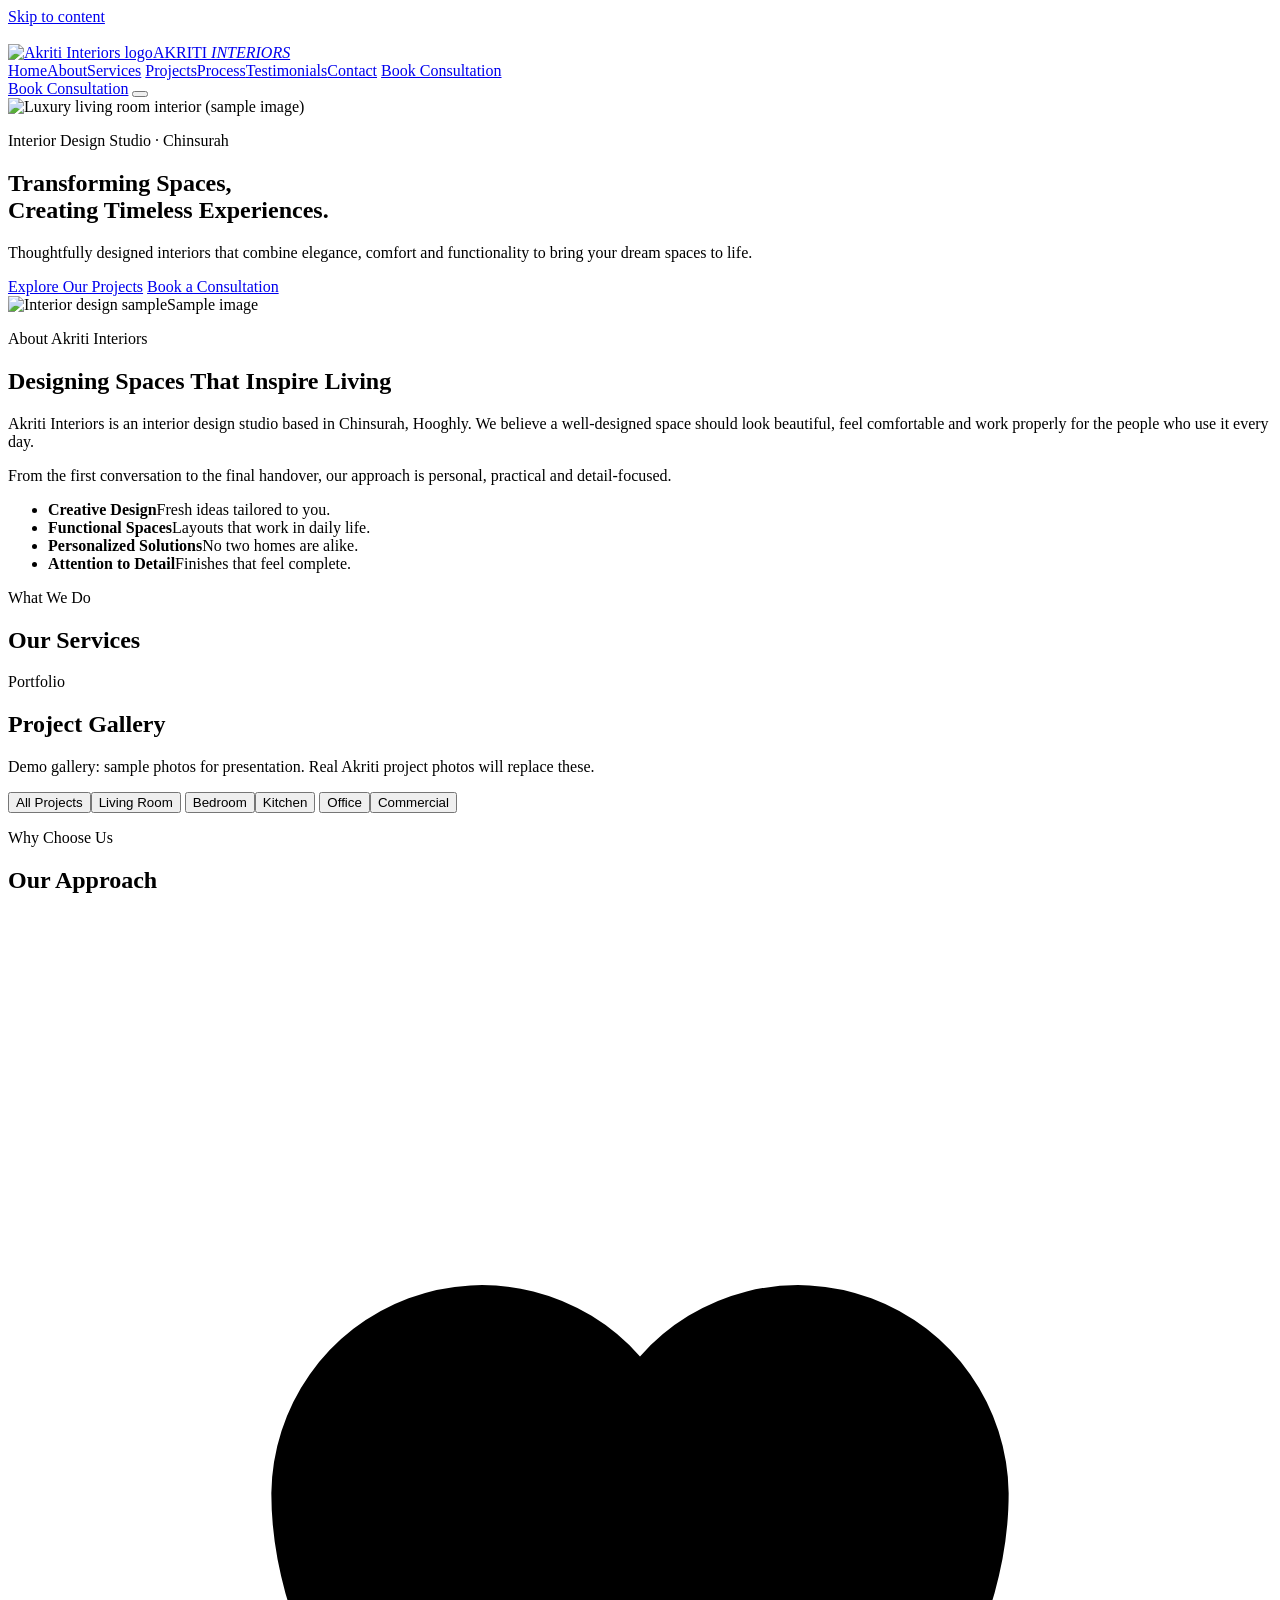
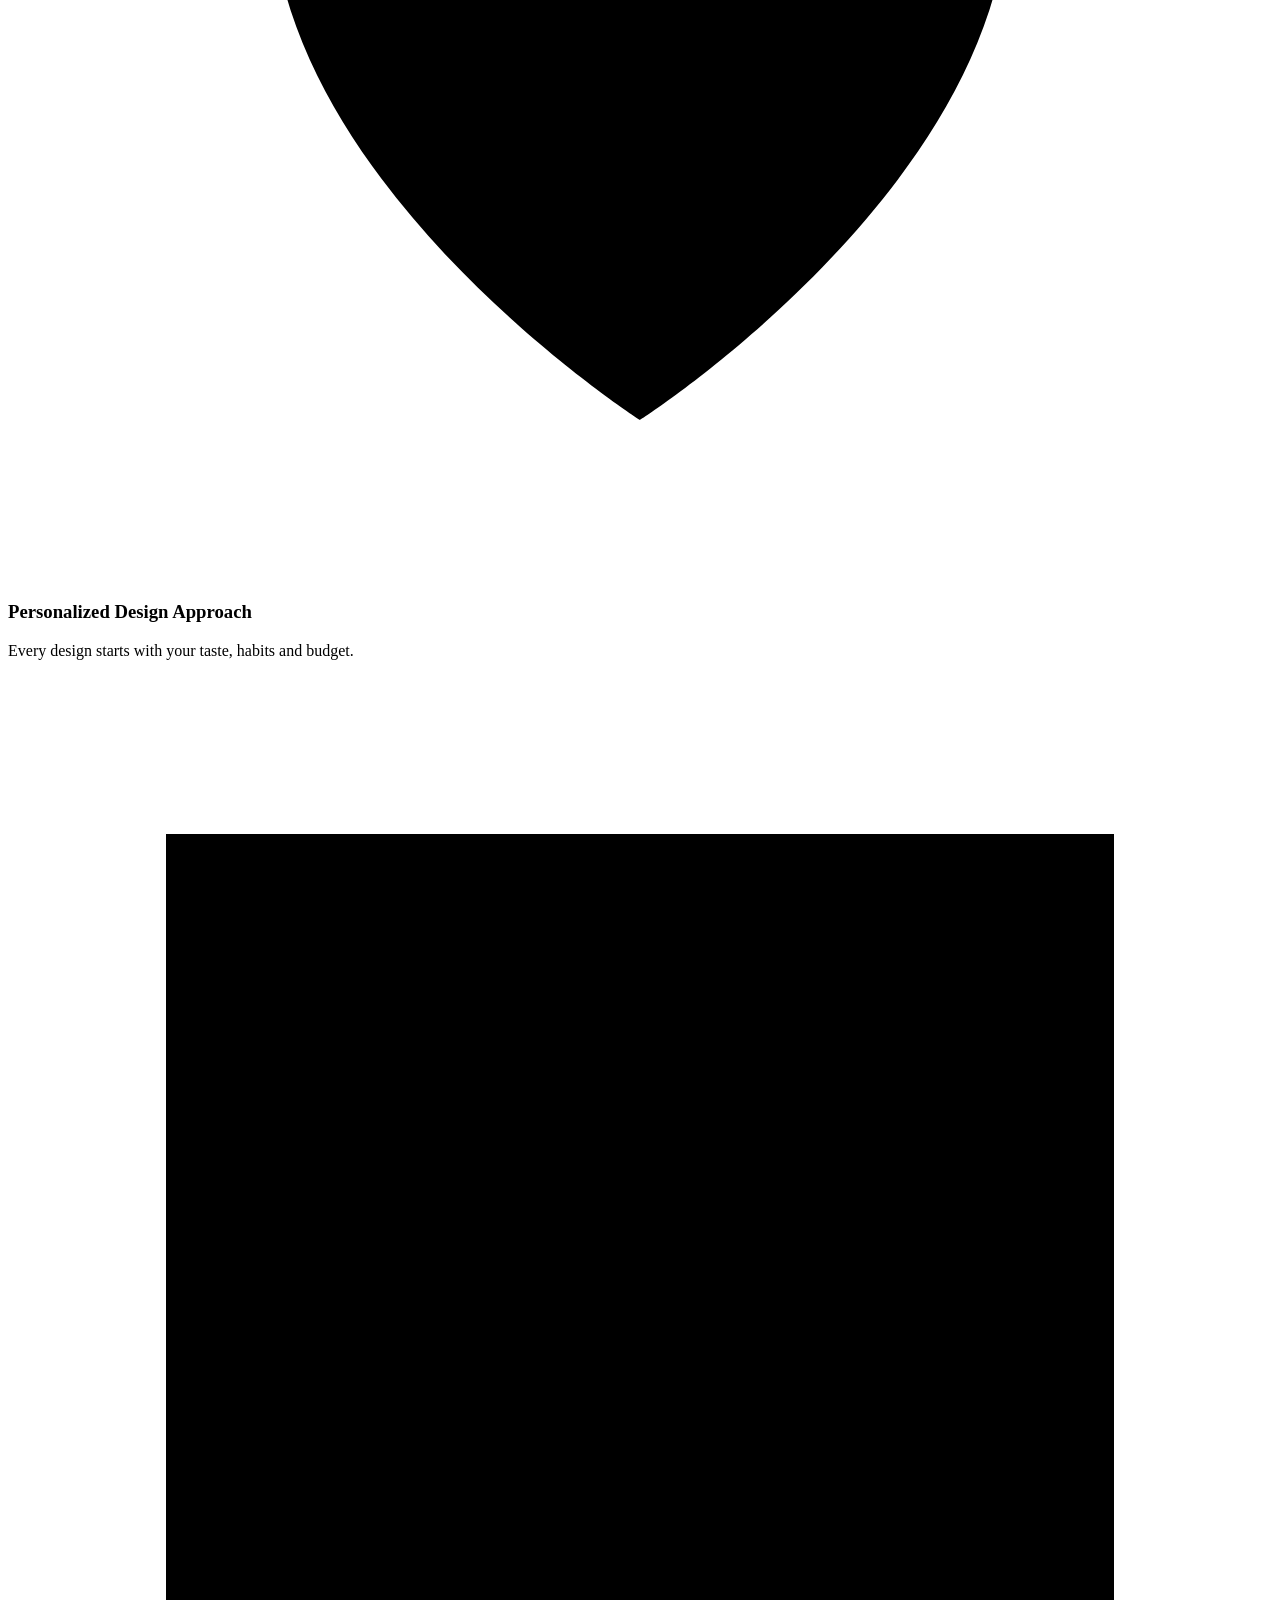
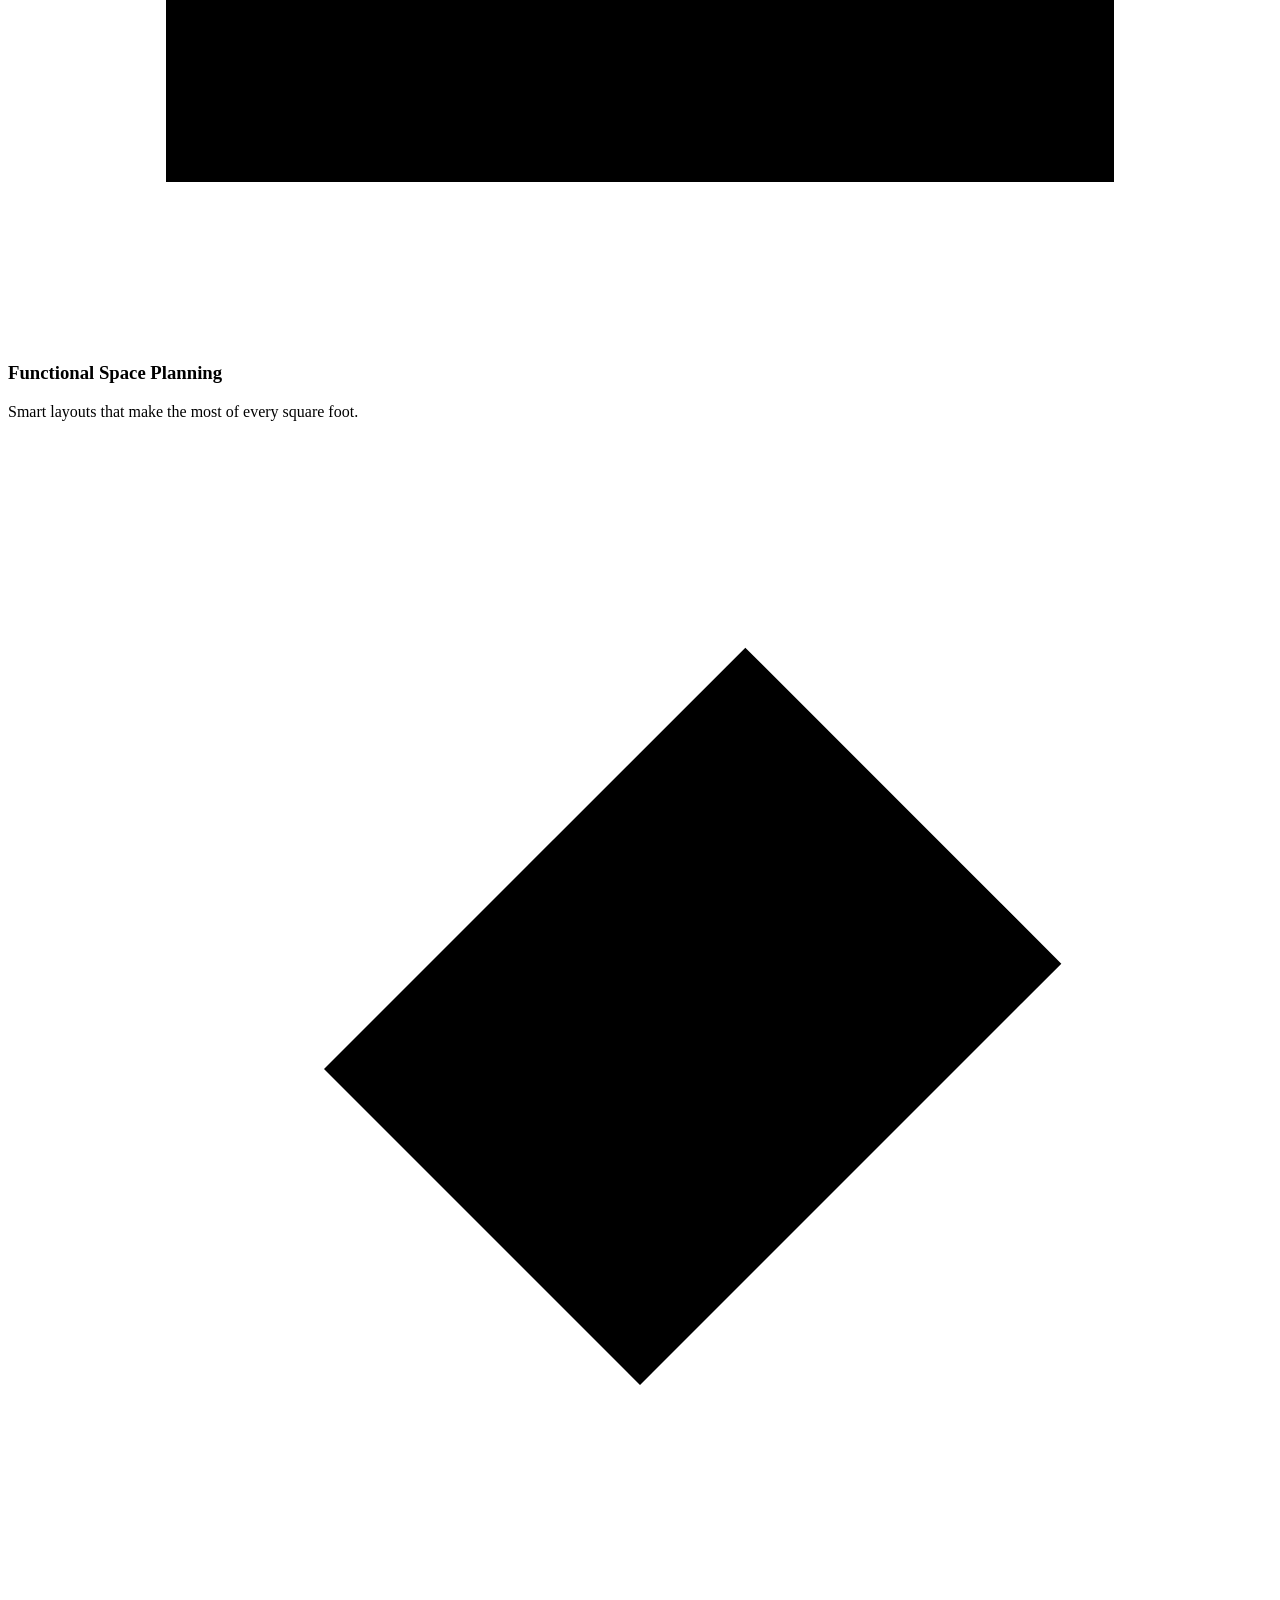
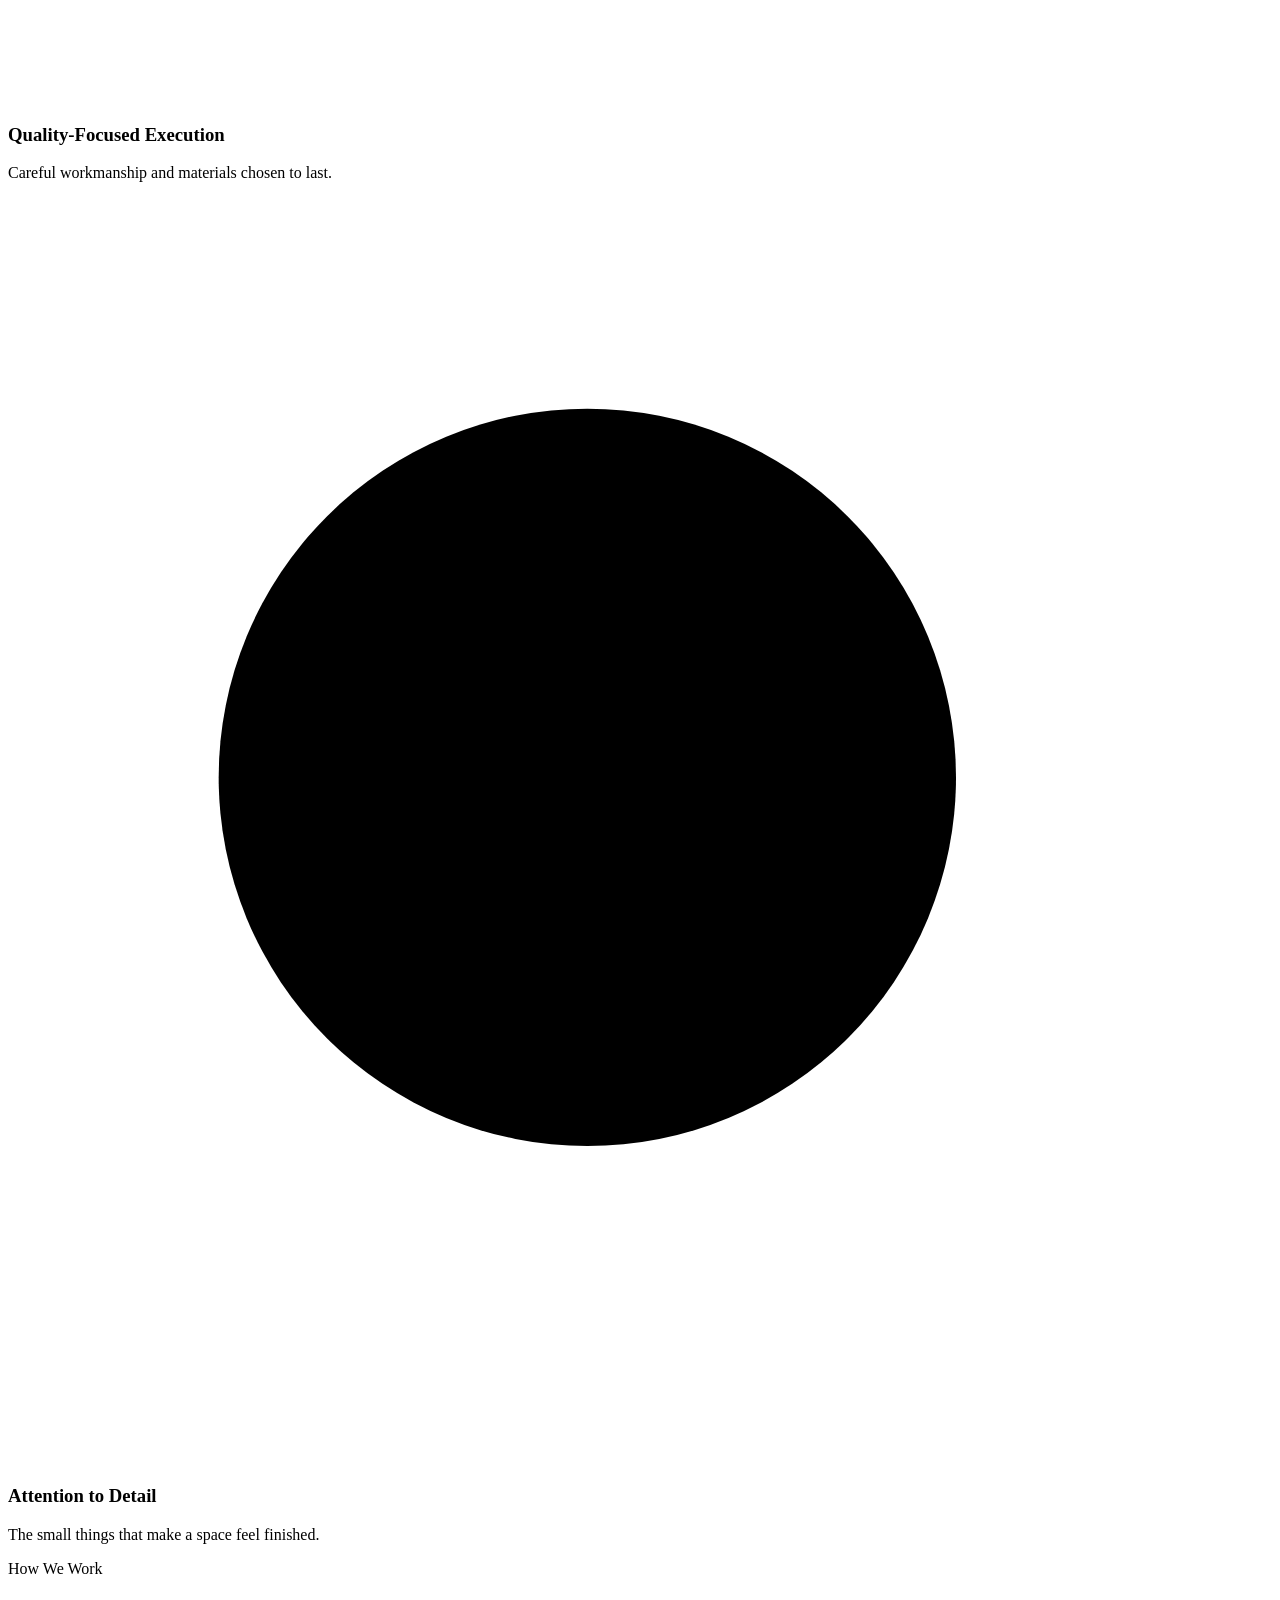
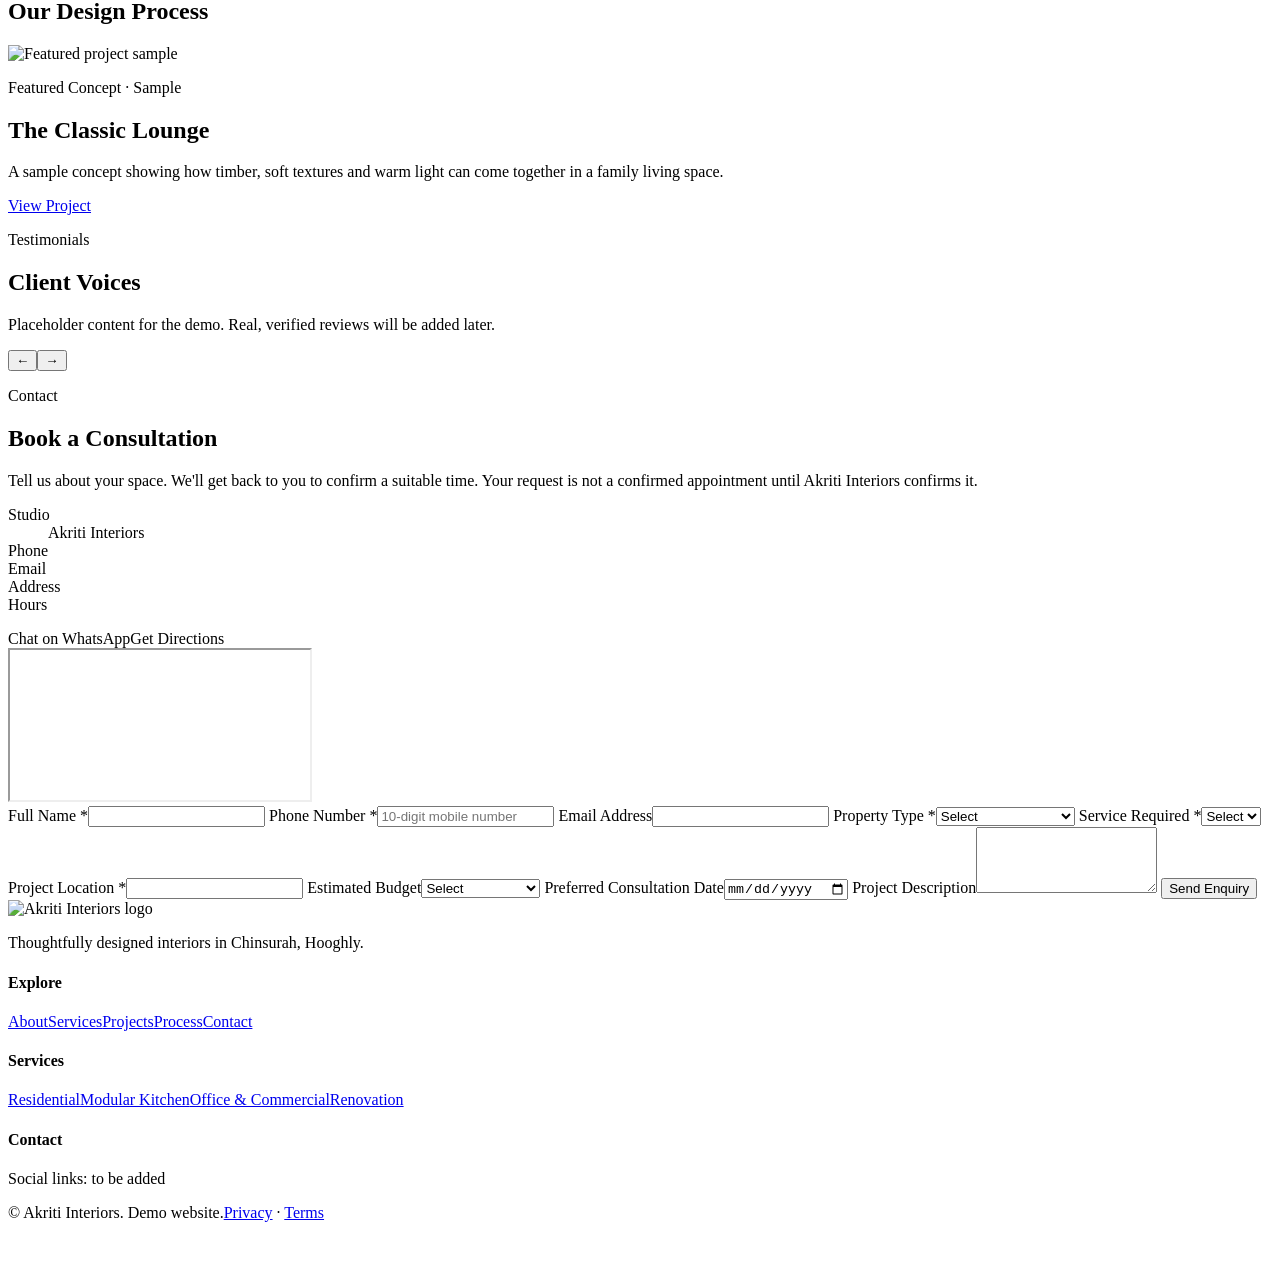
==== index.html @ 38561b24 "Add files via upload" ====
<!doctype html>
<html lang="en">
<head>
<meta charset="utf-8">
<meta name="viewport" content="width=device-width, initial-scale=1">
<title>Akriti Interiors | Interior Designer in Chinsurah, Hooghly</title>
<meta name="description" content="Akriti Interiors is an interior design studio in Chinsurah, Hooghly. Residential, modular kitchen, office and renovation interiors. Book a consultation.">
<meta name="keywords" content="Interior Designer in Chinsurah, Interior Design Company in Chinsurah, Home Interior Designer in Hooghly, Modular Kitchen Designer in Chinsurah, Home Renovation Services">
<link rel="canonical" href="https://akriti-interiors.vercel.app/">
<meta property="og:type" content="website">
<meta property="og:title" content="Akriti Interiors | Interior Design Studio, Chinsurah">
<meta property="og:description" content="Thoughtfully designed interiors that combine elegance, comfort and functionality.">
<meta property="og:image" content="https://akriti-interiors.vercel.app/assets/logo.png">
<meta property="og:url" content="https://akriti-interiors.vercel.app/">
<meta name="theme-color" content="#101010">
<link rel="icon" href="assets/logo.png">
<link rel="preconnect" href="https://fonts.googleapis.com">
<link rel="preconnect" href="https://fonts.gstatic.com" crossorigin>
<link href="https://fonts.googleapis.com/css2?family=Cormorant+Garamond:wght@400;500;600&family=Inter:wght@300;400;500;600&display=swap" rel="stylesheet">
<link rel="stylesheet" href="css/styles.css">
<script type="application/ld+json">
{
  "@context": "https://schema.org",
  "@type": "HomeAndConstructionBusiness",
  "name": "Akriti Interiors",
  "description": "Interior design studio in Chinsurah, Hooghly.",
  "telephone": "+919874438805",
  "email": "akritiinteriors2012@gmail.com",
  "image": "https://akriti-interiors.vercel.app/assets/logo.png",
  "address": {
    "@type": "PostalAddress",
    "streetAddress": "Adarsha Pally, Dharampur",
    "addressLocality": "Chinsurah",
    "addressRegion": "West Bengal",
    "postalCode": "712101",
    "addressCountry": "IN"
  }
}
</script>
</head>
<body>
<a class="skip" href="#main">Skip to content</a>
<div id="loader" aria-hidden="true"><img src="assets/logo.png" alt=""></div>

<header id="nav" class="nav">
  <div class="wrap nav-in">
    <a href="#home" class="brand" aria-label="Akriti Interiors home"><img src="assets/logo.png" alt="Akriti Interiors logo" width="48" height="48"><span>AKRITI <em>INTERIORS</em></span></a>
    <nav id="menu" class="menu" aria-label="Main">
      <a href="#home">Home</a><a href="#about">About</a><a href="#services">Services</a>
      <a href="#projects">Projects</a><a href="#process">Process</a><a href="#testimonials">Testimonials</a><a href="#contact">Contact</a>
      <a href="#contact" class="btn btn-gold menu-cta">Book Consultation</a>
    </nav>
    <a href="#contact" class="btn btn-gold nav-cta">Book Consultation</a>
    <button id="burger" class="burger" aria-label="Open menu" aria-expanded="false" aria-controls="menu"><span></span><span></span></button>
  </div>
</header>

<main id="main">
<section id="home" class="hero">
  <img class="hero-img" data-ph="hero" alt="Luxury living room interior (sample image)" fetchpriority="high">
  <div class="hero-shade"></div>
  <div class="wrap hero-in">
    <p class="eyebrow reveal">Interior Design Studio · Chinsurah</p>
    <h1 class="reveal">Transforming Spaces,<br>Creating Timeless Experiences.</h1>
    <p class="lead reveal">Thoughtfully designed interiors that combine elegance, comfort and functionality to bring your dream spaces to life.</p>
    <div class="cta-row reveal">
      <a href="#projects" class="btn btn-gold">Explore Our Projects</a>
      <a href="#contact" class="btn btn-line">Book a Consultation</a>
    </div>
  </div>
  <a href="#about" class="scroll-hint" aria-label="Scroll down"><span></span></a>
</section>

<section id="about" class="section ivory">
  <div class="wrap split">
    <div class="about-img reveal"><img data-ph="about" loading="lazy" alt="Interior design sample"><span class="tag">Sample image</span></div>
    <div class="reveal">
      <p class="eyebrow dark">About Akriti Interiors</p>
      <h2>Designing Spaces That Inspire Living</h2>
      <p>Akriti Interiors is an interior design studio based in Chinsurah, Hooghly. We believe a well-designed space should look beautiful, feel comfortable and work properly for the people who use it every day.</p>
      <p>From the first conversation to the final handover, our approach is personal, practical and detail-focused.</p>
      <ul class="points">
        <li><b>Creative Design</b><span>Fresh ideas tailored to you.</span></li>
        <li><b>Functional Spaces</b><span>Layouts that work in daily life.</span></li>
        <li><b>Personalized Solutions</b><span>No two homes are alike.</span></li>
        <li><b>Attention to Detail</b><span>Finishes that feel complete.</span></li>
      </ul>
    </div>
  </div>
</section>

<section id="services" class="section dark">
  <div class="wrap">
    <div class="head reveal"><p class="eyebrow">What We Do</p><h2>Our Services</h2></div>
    <div id="serviceGrid" class="svc-grid"></div>
  </div>
</section>

<section id="projects" class="section ivory">
  <div class="wrap">
    <div class="head reveal"><p class="eyebrow dark">Portfolio</p><h2>Project Gallery</h2>
      <p class="note">Demo gallery: sample photos for presentation. Real Akriti project photos will replace these.</p></div>
    <div id="filters" class="filters" role="tablist" aria-label="Project categories">
      <button class="on" data-f="all">All Projects</button><button data-f="living">Living Room</button>
      <button data-f="bedroom">Bedroom</button><button data-f="kitchen">Kitchen</button>
      <button data-f="office">Office</button><button data-f="commercial">Commercial</button>
    </div>
    <div id="gallery" class="masonry"></div>
  </div>
</section>

<section class="section dark why">
  <div class="wrap">
    <div class="head reveal"><p class="eyebrow">Why Choose Us</p><h2>Our Approach</h2></div>
    <div class="why-grid">
      <article class="reveal"><svg viewBox="0 0 24 24"><path d="M12 21s-7-4.5-7-10a4 4 0 0 1 7-2.6A4 4 0 0 1 19 11c0 5.500-7 10-7 10z"/></svg><h3>Personalized Design Approach</h3><p>Every design starts with your taste, habits and budget.</p></article>
      <article class="reveal"><svg viewBox="0 0 24 24"><path d="M3 3h18v18H3zM3 9h18M9 9v12"/></svg><h3>Functional Space Planning</h3><p>Smart layouts that make the most of every square foot.</p></article>
      <article class="reveal"><svg viewBox="0 0 24 24"><path d="M4 20l6-6M14 4l6 6-8 8-6-6zM12 6l6 6"/></svg><h3>Quality-Focused Execution</h3><p>Careful workmanship and materials chosen to last.</p></article>
      <article class="reveal"><svg viewBox="0 0 24 24"><circle cx="11" cy="11" r="7"/><path d="M21 21l-5-5"/></svg><h3>Attention to Detail</h3><p>The small things that make a space feel finished.</p></article>
    </div>
  </div>
</section>

<section id="process" class="section ivory">
  <div class="wrap">
    <div class="head reveal"><p class="eyebrow dark">How We Work</p><h2>Our Design Process</h2></div>
    <ol id="processList" class="timeline"></ol>
  </div>
</section>

<section class="showcase">
  <img data-ph="living2" loading="lazy" alt="Featured project sample">
  <div class="shade"></div>
  <div class="wrap show-in reveal">
    <p class="eyebrow">Featured Concept · Sample</p>
    <h2>The Classic Lounge</h2>
    <p>A sample concept showing how timber, soft textures and warm light can come together in a family living space.</p>
    <a href="#projects" class="btn btn-gold" data-open="p5">View Project</a>
  </div>
</section>

<section id="testimonials" class="section dark">
  <div class="wrap">
    <div class="head reveal"><p class="eyebrow">Testimonials</p><h2>Client Voices</h2>
      <p class="note">Placeholder content for the demo. Real, verified reviews will be added later.</p></div>
    <div class="slider" id="slider">
      <blockquote id="tText"></blockquote>
      <p class="who" id="tWho"></p>
      <div class="slider-ctl"><button id="tPrev" aria-label="Previous">←</button><span id="tCount"></span><button id="tNext" aria-label="Next">→</button></div>
    </div>
  </div>
</section>

<section id="contact" class="section ivory">
  <div class="wrap contact">
    <div class="reveal">
      <p class="eyebrow dark">Contact</p>
      <h2>Book a Consultation</h2>
      <p>Tell us about your space. We'll get back to you to confirm a suitable time. Your request is not a confirmed appointment until Akriti Interiors confirms it.</p>
      <dl class="info">
        <dt>Studio</dt><dd>Akriti Interiors</dd>
        <dt>Phone</dt><dd><a id="cPhone" href="#"></a></dd>
        <dt>Email</dt><dd><a id="cMail" href="#"></a></dd>
        <dt>Address</dt><dd id="cAddr"></dd>
        <dt>Hours</dt><dd id="cHours"></dd>
      </dl>
      <div class="cta-row"><a id="waBtn" class="btn btn-gold" target="_blank" rel="noopener">Chat on WhatsApp</a><a id="dirBtn" class="btn btn-dark" target="_blank" rel="noopener">Get Directions</a></div>
      <div class="map"><iframe id="mapFrame" title="Akriti Interiors on Google Maps" loading="lazy" referrerpolicy="no-referrer-when-downgrade"></iframe></div>
    </div>
    <form id="form" class="form reveal" novalidate>
      <label>Full Name *<input name="name" required autocomplete="name"><small></small></label>
      <label>Phone Number *<input name="phone" type="tel" inputmode="numeric" required autocomplete="tel" placeholder="10-digit mobile number"><small></small></label>
      <label>Email Address<input name="email" type="email" autocomplete="email"><small></small></label>
      <label>Property Type *<select name="ptype" required><option value="">Select</option><option>Apartment</option><option>Independent House</option><option>Villa</option><option>Office</option><option>Commercial Space</option></select><small></small></label>
      <label>Service Required *<select name="service" id="serviceSel" required><option value="">Select</option></select><small></small></label>
      <label>Project Location *<input name="location" required><small></small></label>
      <label>Estimated Budget<select name="budget"><option value="">Select</option><option>Under ₹5 Lakh</option><option>₹5–10 Lakh</option><option>₹10–20 Lakh</option><option>₹20–50 Lakh</option><option>Above ₹50 Lakh</option></select></label>
      <label>Preferred Consultation Date<input name="date" type="date" id="dateIn"></label>
      <label class="full">Project Description<textarea name="desc" rows="4"></textarea></label>
      <button class="btn btn-gold full" type="submit">Send Enquiry</button>
      <div id="success" class="success" role="status" hidden></div>
    </form>
  </div>
</section>
</main>

<footer class="footer">
  <div class="wrap foot-grid">
    <div><img src="assets/logo.png" alt="Akriti Interiors logo" width="90" height="90"><p>Thoughtfully designed interiors in Chinsurah, Hooghly.</p></div>
    <div><h4>Explore</h4><a href="#about">About</a><a href="#services">Services</a><a href="#projects">Projects</a><a href="#process">Process</a><a href="#contact">Contact</a></div>
    <div><h4>Services</h4><a href="#services">Residential</a><a href="#services">Modular Kitchen</a><a href="#services">Office &amp; Commercial</a><a href="#services">Renovation</a></div>
    <div><h4>Contact</h4><a id="fPhone" href="#"></a><a id="fMail" href="#"></a><p id="fAddr"></p><p class="soc">Social links: to be added</p></div>
  </div>
  <div class="wrap foot-bot"><span>© <span id="yr"></span> Akriti Interiors. Demo website.</span><span><a href="privacy.html">Privacy</a> · <a href="terms.html">Terms</a></span></div>
</footer>

<a id="wa" class="wa" aria-label="Chat on WhatsApp" target="_blank" rel="noopener"><svg viewBox="0 0 32 32" width="30" height="30" fill="#fff"><path d="M16 3C9 3 3.400 8.600 3.400 15.500c0 2.300.6 4.400 1.700 6.300L3 29l7.400-1.900c1.800 1 3.700 1.500 5.700 1.500 7 0 12.600-5.600 12.600-12.500S23 3 16 3zm0 22.800c-1.800 0-3.500-.5-5-1.400l-.4-.2-4.400 1.100 1.200-4.300-.3-.4a10 10 0 0 1-1.500-5.300C5.600 10 10.300 5.400 16 5.400s10.400 4.600 10.400 10.200-4.700 10.200-10.400 10.200zm5.700-7.600c-.3-.2-1.800-.9-2.100-1s-.5-.2-.7.200-.8 1-1 1.200-.4.200-.7.100a8.300 8.300 0 0 1-4.100-3.600c-.3-.5.300-.5.900-1.600.1-.2 0-.4 0-.5l-1-2.300c-.2-.6-.5-.5-.7-.5h-.6c-.2 0-.5.100-.8.400s-1 1-1 2.500 1 2.900 1.200 3.100 2.100 3.300 5.200 4.500c2 .8 2.800.9 3.800.7.600-.1 1.800-.7 2.100-1.500s.3-1.300.2-1.500-.3-.2-.6-.4z"/></svg></a>

<div id="lb" class="lb" hidden role="dialog" aria-modal="true" aria-label="Project viewer">
  <button class="lb-x" id="lbX" aria-label="Close">×</button>
  <button class="lb-p" id="lbP" aria-label="Previous">←</button>
  <button class="lb-n" id="lbN" aria-label="Next">→</button>
  <div class="lb-body"><img id="lbImg" alt=""><div class="lb-info"><span class="tag">Sample / demo project</span><h3 id="lbT"></h3><p id="lbD"></p><a id="lbWa" class="btn btn-gold" target="_blank" rel="noopener">Enquire on WhatsApp</a></div></div>
</div>

<script src="js/config.js"></script>
<script src="js/main.js"></script>
</body>
</html>
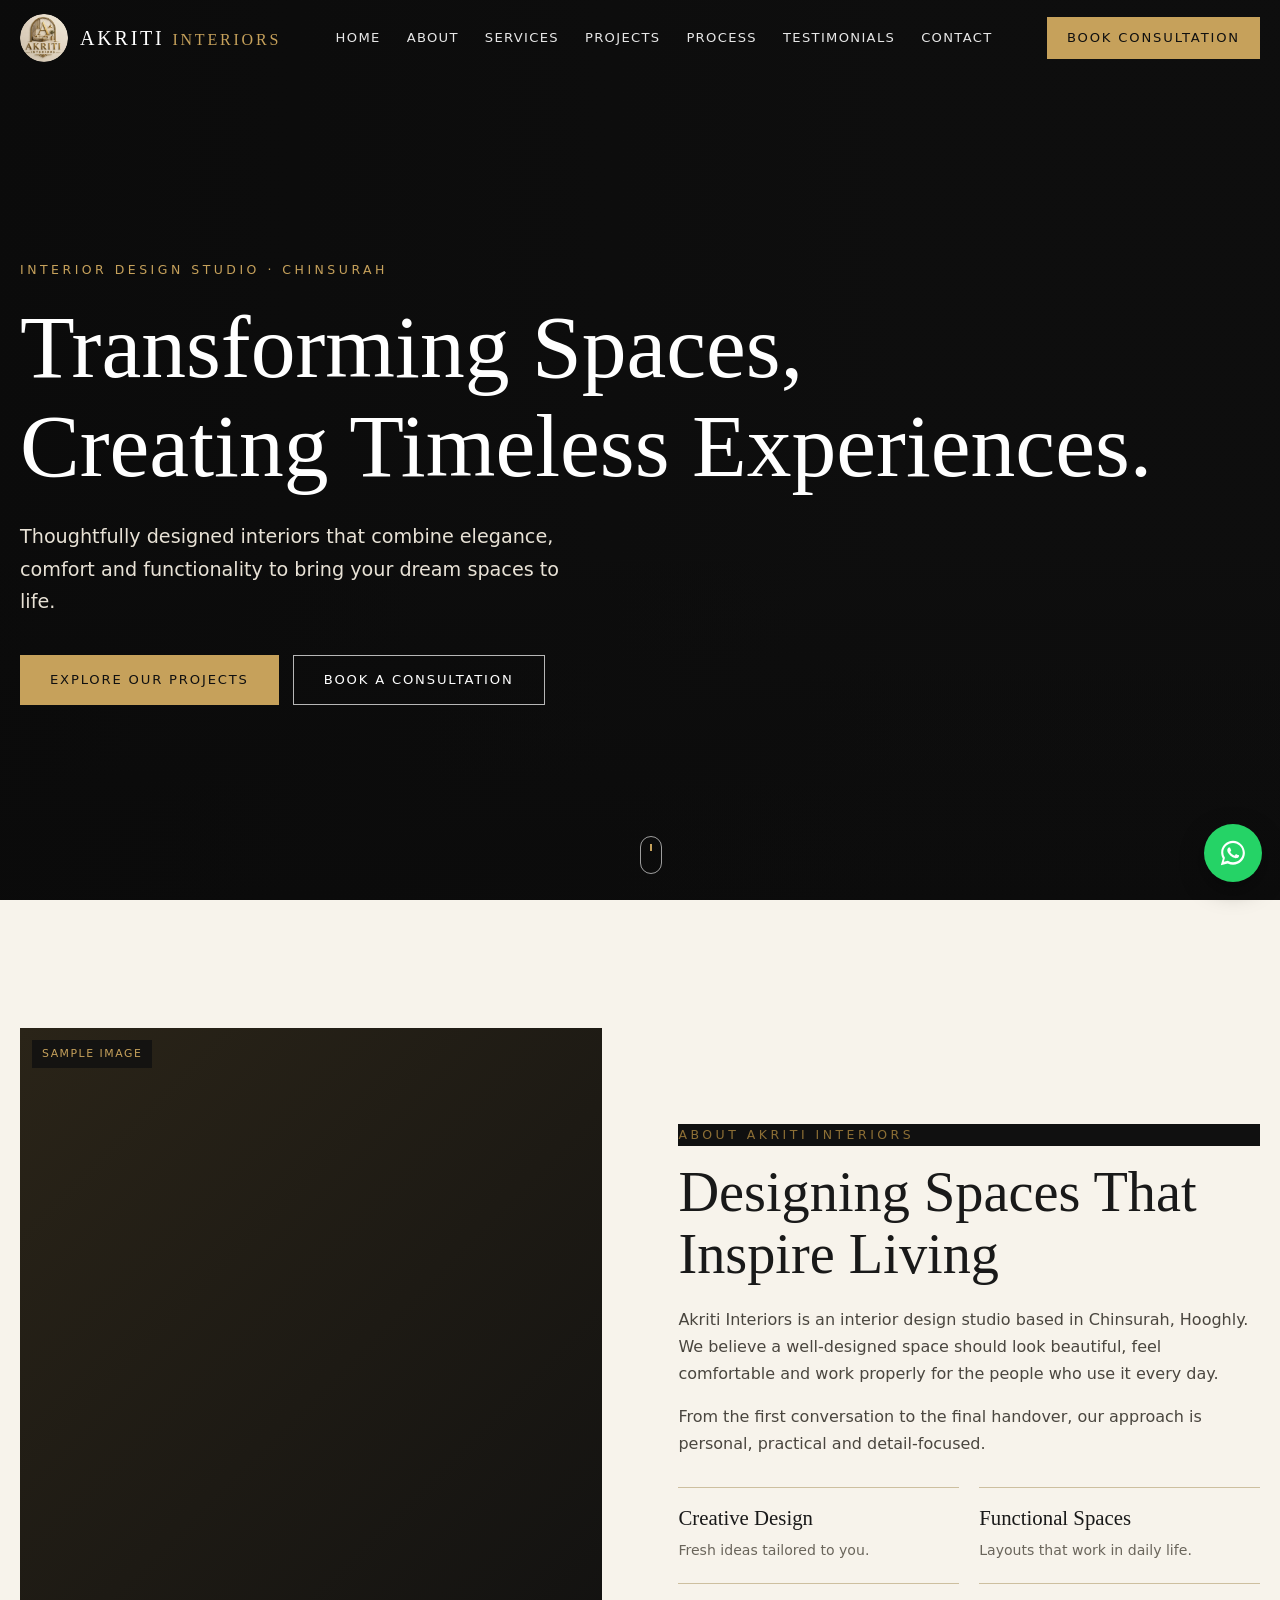
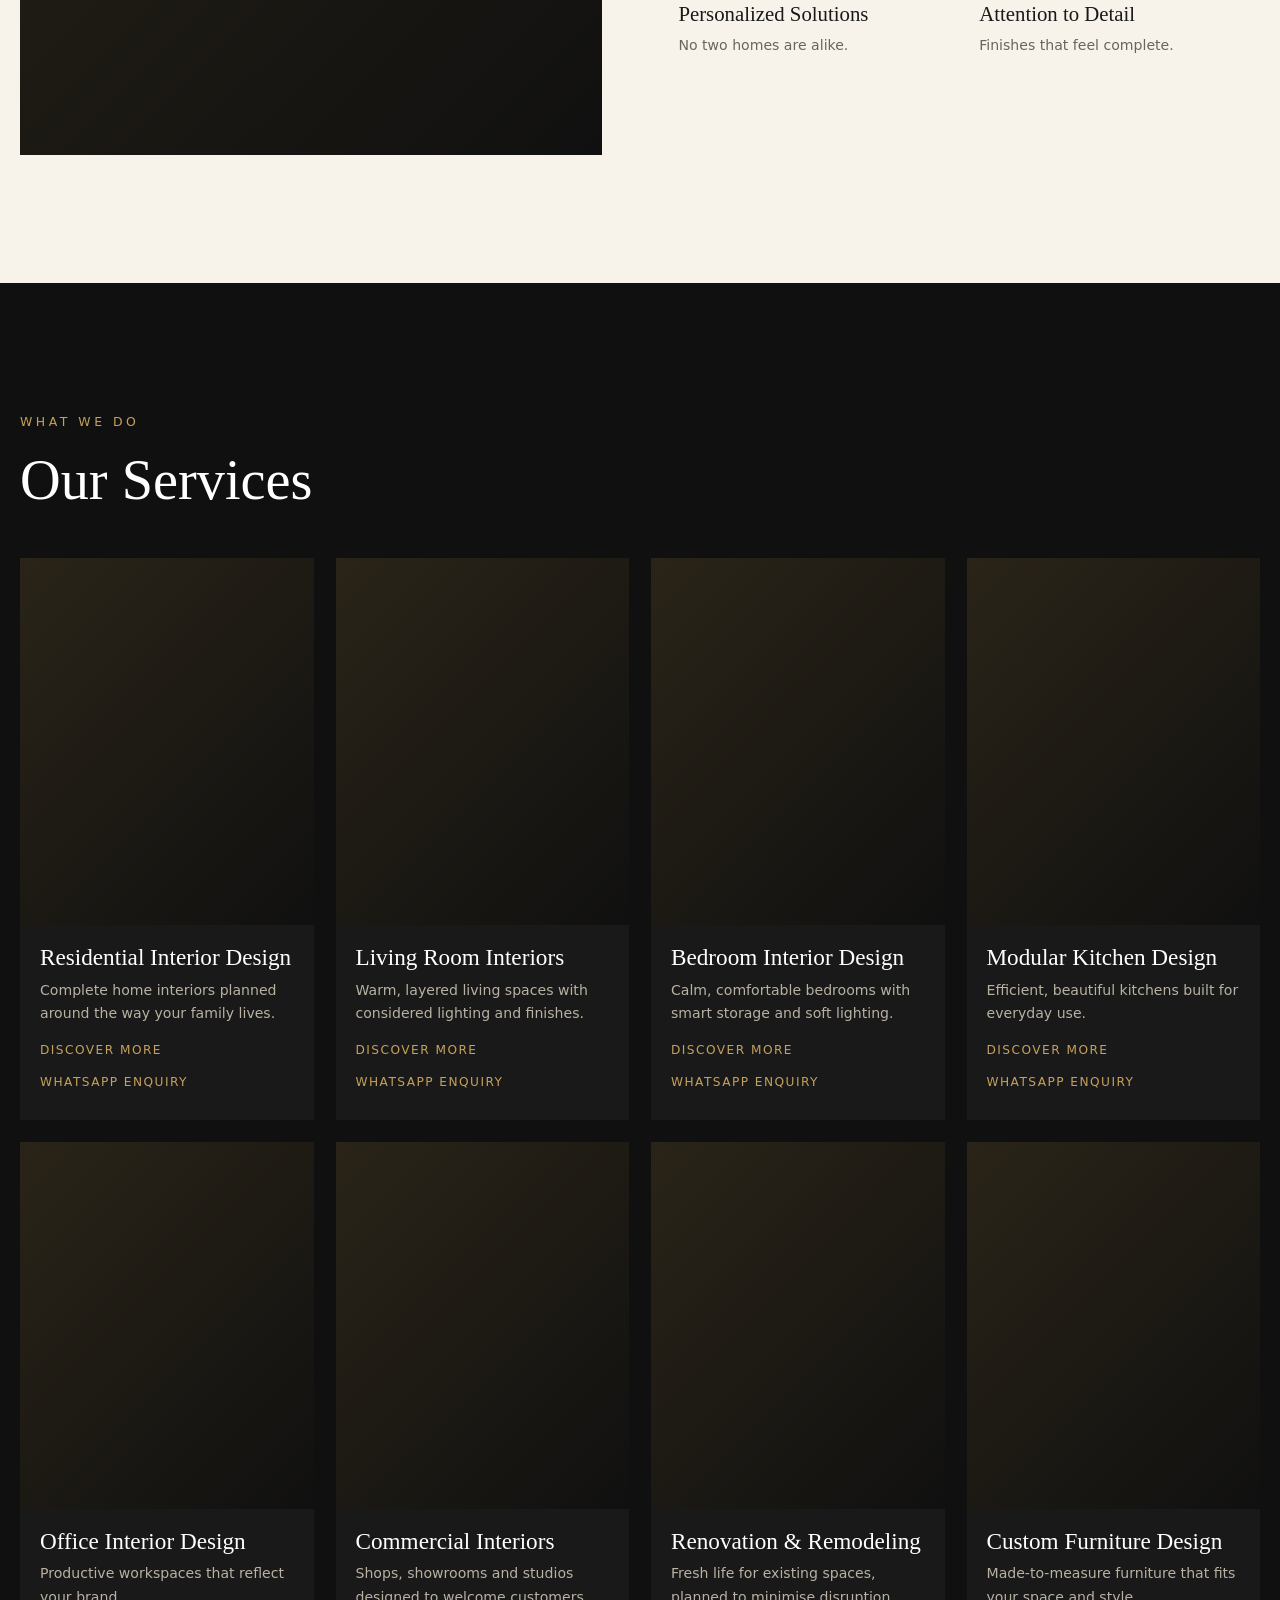
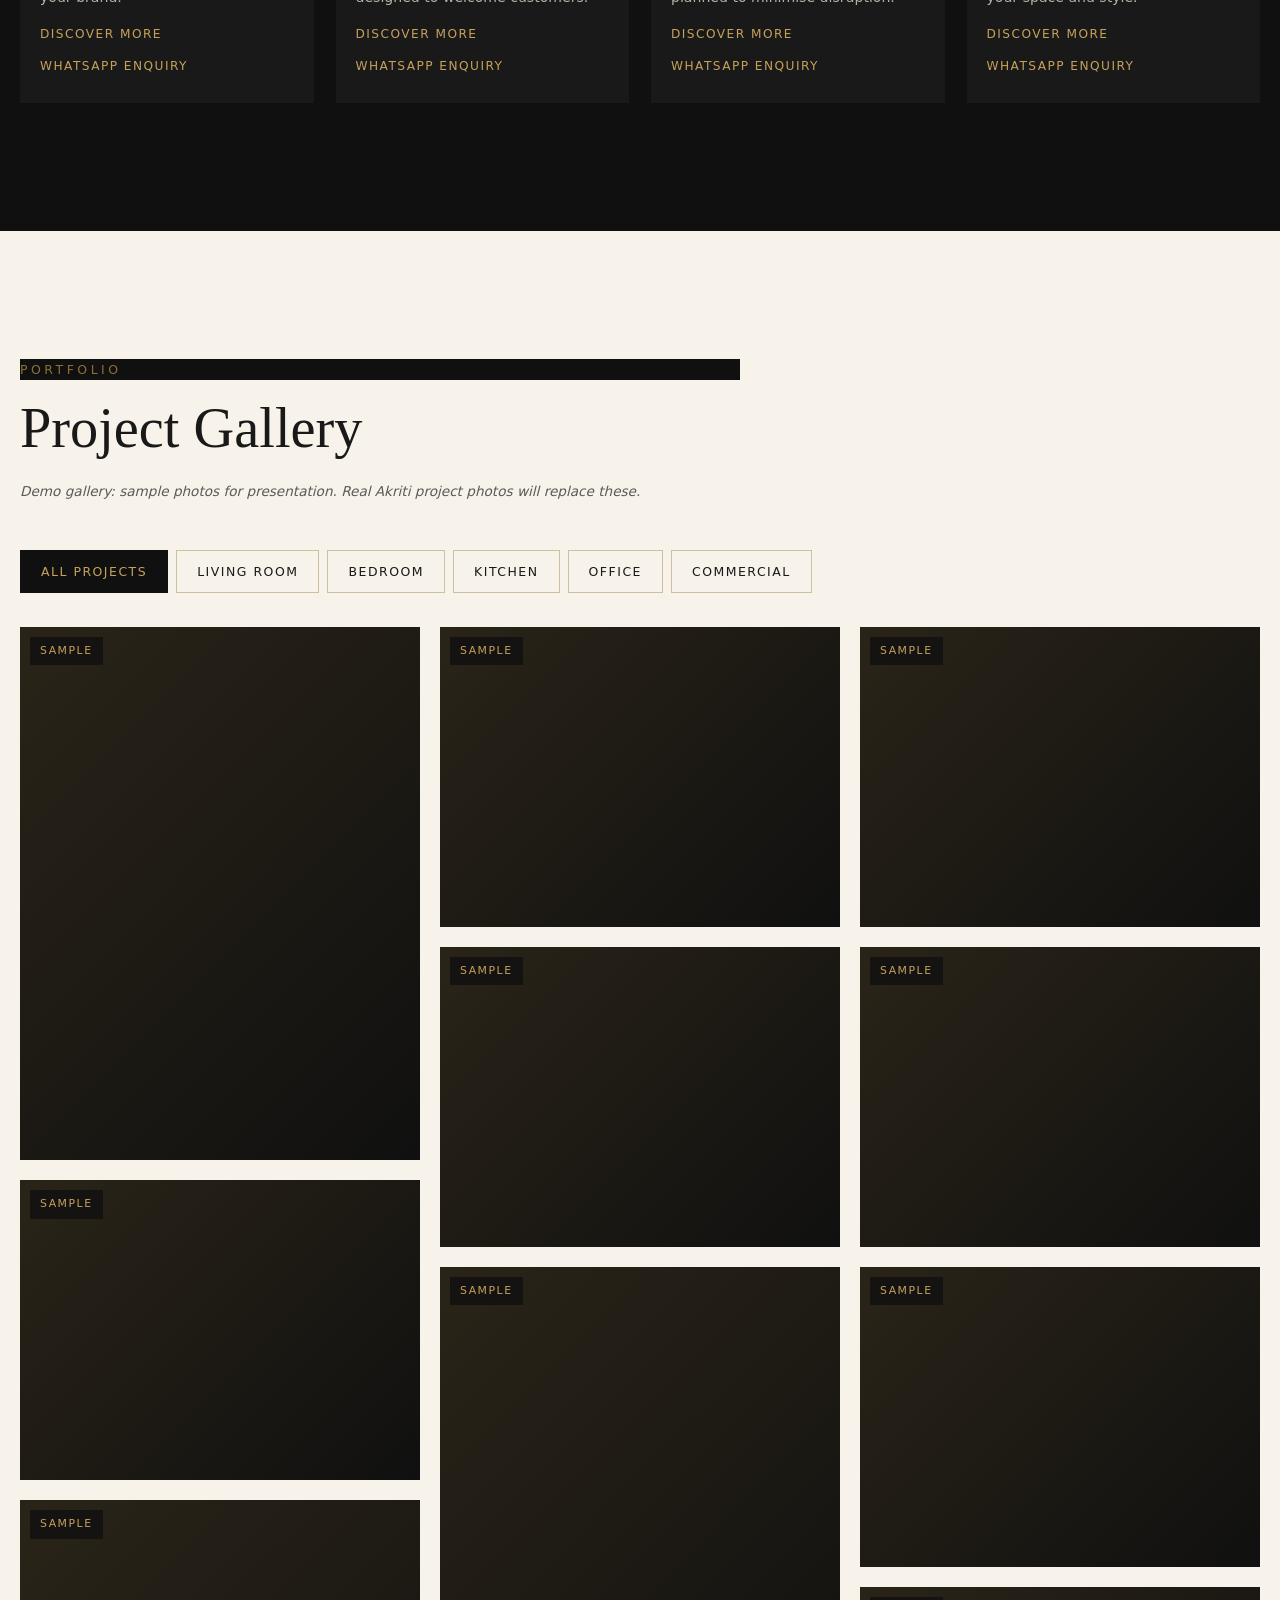
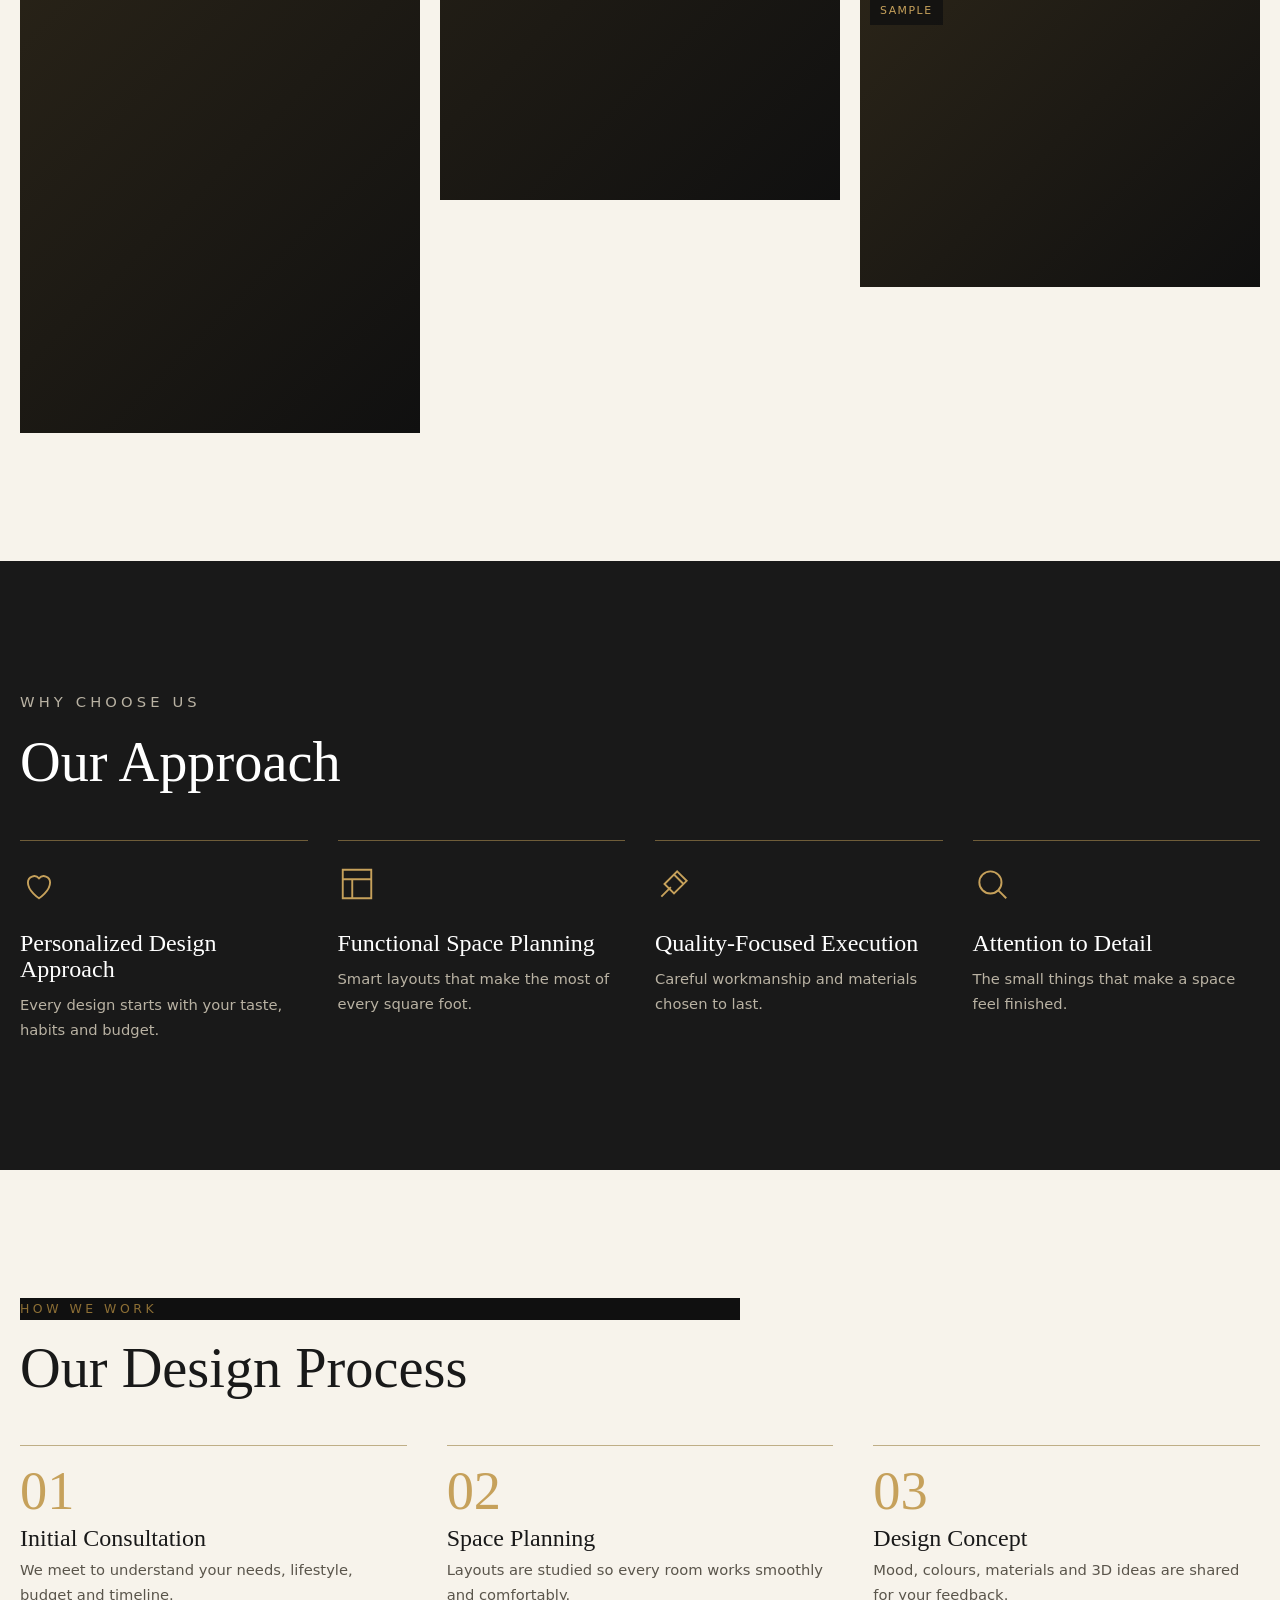
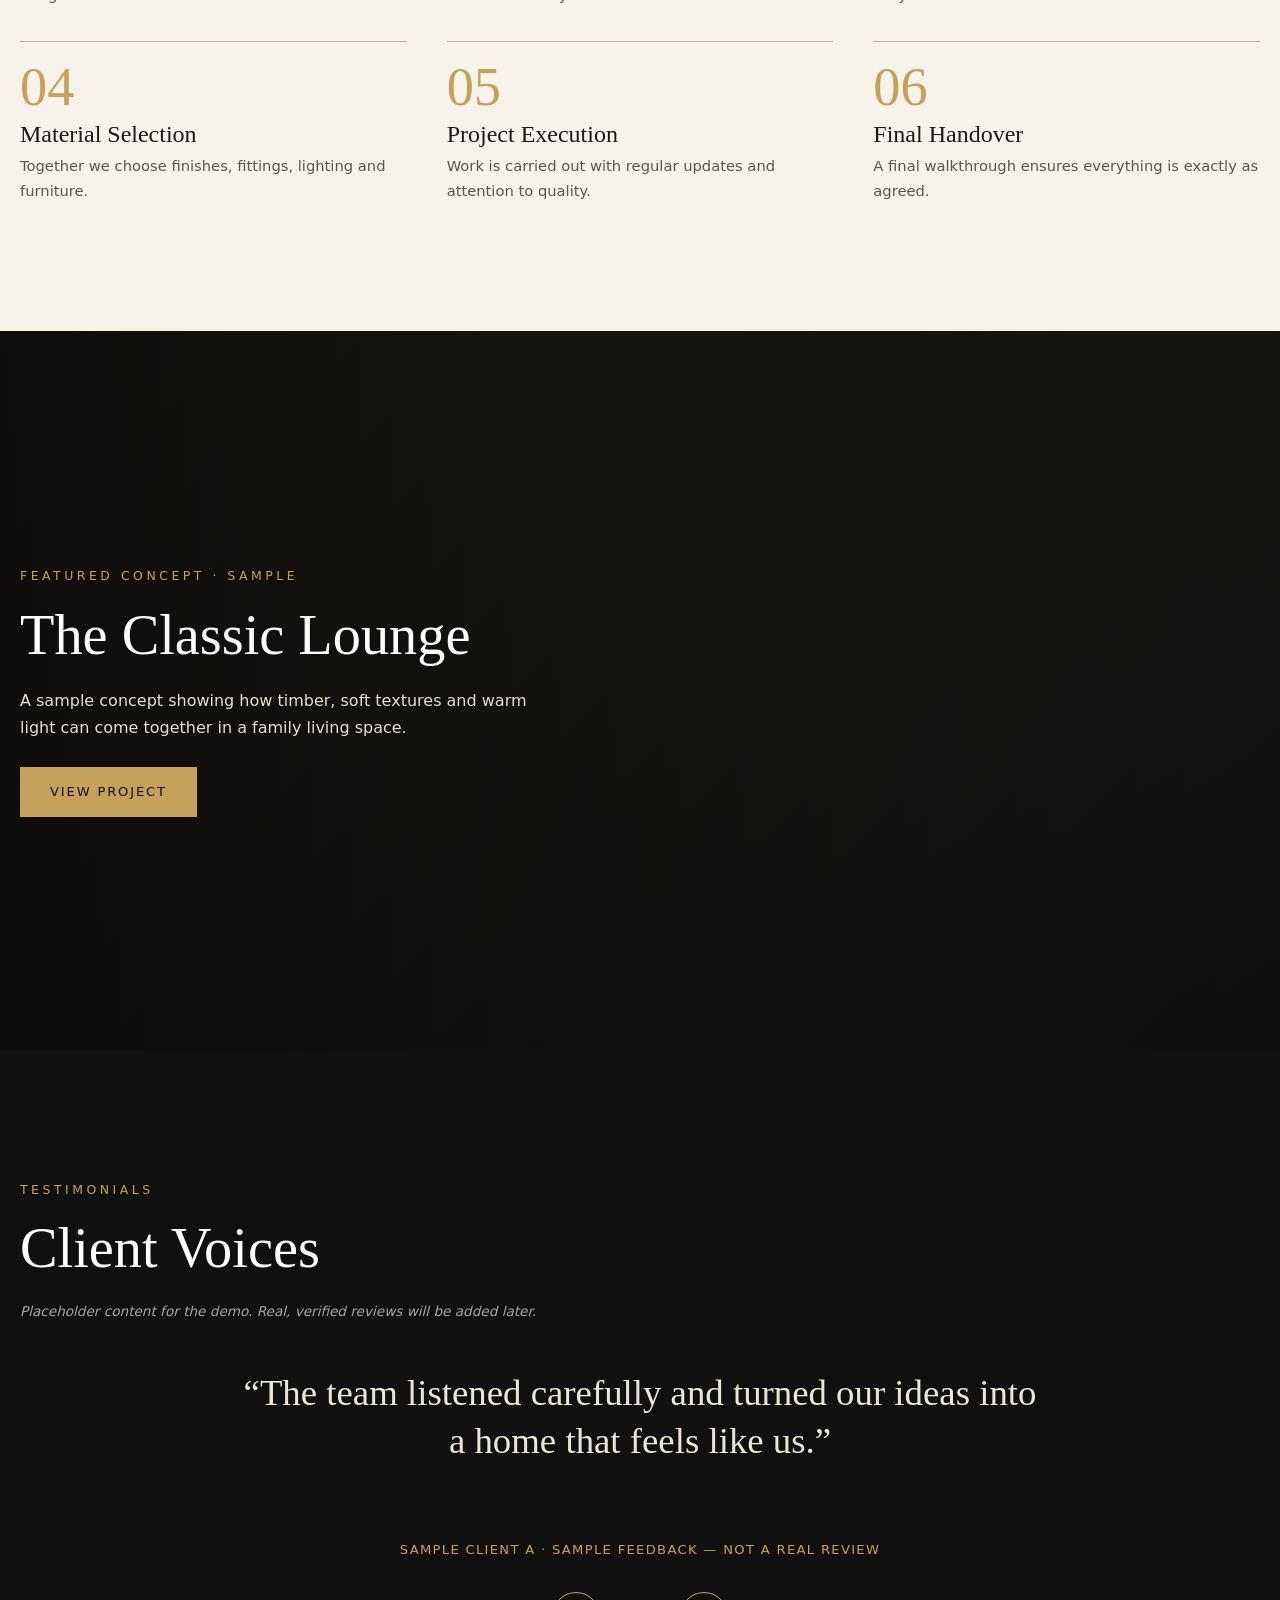
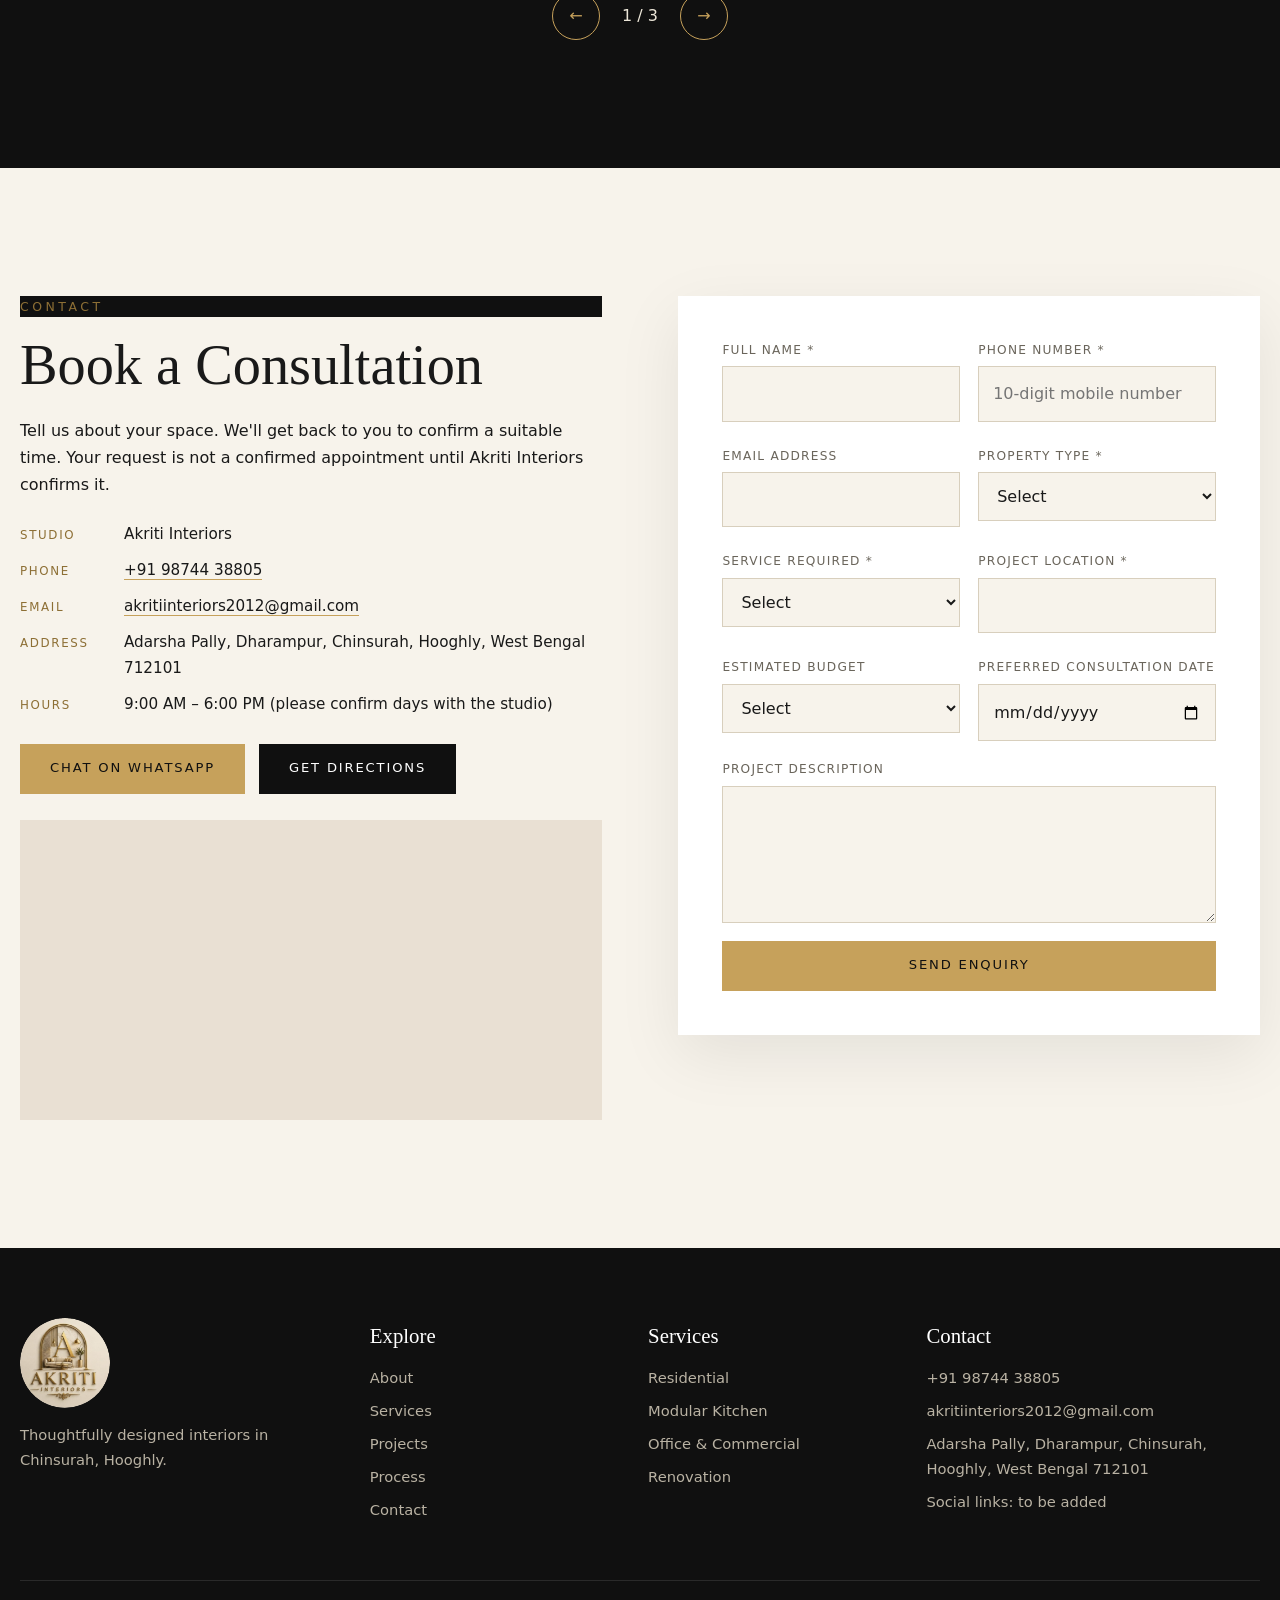
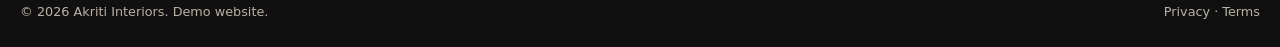
==== commit 8282d45a: "Rename index (8).html to index.html" ====
--- a/index.html
+++ b/index.html
@@ -10,14 +10,14 @@
 <meta property="og:type" content="website">
 <meta property="og:title" content="Akriti Interiors | Interior Design Studio, Chinsurah">
 <meta property="og:description" content="Thoughtfully designed interiors that combine elegance, comfort and functionality.">
-<meta property="og:image" content="https://akriti-interiors.vercel.app/assets/logo.png">
+<meta property="og:image" content="https://akriti-interiors.vercel.app/logo.png">
 <meta property="og:url" content="https://akriti-interiors.vercel.app/">
 <meta name="theme-color" content="#101010">
-<link rel="icon" href="assets/logo.png">
+<link rel="icon" href="logo.png">
 <link rel="preconnect" href="https://fonts.googleapis.com">
 <link rel="preconnect" href="https://fonts.gstatic.com" crossorigin>
 <link href="https://fonts.googleapis.com/css2?family=Cormorant+Garamond:wght@400;500;600&family=Inter:wght@300;400;500;600&display=swap" rel="stylesheet">
-<link rel="stylesheet" href="css/styles.css">
+<link rel="stylesheet" href="styles.css">
 <script type="application/ld+json">
 {
   "@context": "https://schema.org",
@@ -26,7 +26,7 @@
   "description": "Interior design studio in Chinsurah, Hooghly.",
   "telephone": "+919874438805",
   "email": "akritiinteriors2012@gmail.com",
-  "image": "https://akriti-interiors.vercel.app/assets/logo.png",
+  "image": "https://akriti-interiors.vercel.app/logo.png",
   "address": {
     "@type": "PostalAddress",
     "streetAddress": "Adarsha Pally, Dharampur",
@@ -40,11 +40,11 @@
 </head>
 <body>
 <a class="skip" href="#main">Skip to content</a>
-<div id="loader" aria-hidden="true"><img src="assets/logo.png" alt=""></div>
+<div id="loader" aria-hidden="true"><img src="logo.png" alt=""></div>
 
 <header id="nav" class="nav">
   <div class="wrap nav-in">
-    <a href="#home" class="brand" aria-label="Akriti Interiors home"><img src="assets/logo.png" alt="Akriti Interiors logo" width="48" height="48"><span>AKRITI <em>INTERIORS</em></span></a>
+    <a href="#home" class="brand" aria-label="Akriti Interiors home"><img src="logo.png" alt="Akriti Interiors logo" width="48" height="48"><span>AKRITI <em>INTERIORS</em></span></a>
     <nav id="menu" class="menu" aria-label="Main">
       <a href="#home">Home</a><a href="#about">About</a><a href="#services">Services</a>
       <a href="#projects">Projects</a><a href="#process">Process</a><a href="#testimonials">Testimonials</a><a href="#contact">Contact</a>
@@ -186,7 +186,7 @@
 
 <footer class="footer">
   <div class="wrap foot-grid">
-    <div><img src="assets/logo.png" alt="Akriti Interiors logo" width="90" height="90"><p>Thoughtfully designed interiors in Chinsurah, Hooghly.</p></div>
+    <div><img src="logo.png" alt="Akriti Interiors logo" width="90" height="90"><p>Thoughtfully designed interiors in Chinsurah, Hooghly.</p></div>
     <div><h4>Explore</h4><a href="#about">About</a><a href="#services">Services</a><a href="#projects">Projects</a><a href="#process">Process</a><a href="#contact">Contact</a></div>
     <div><h4>Services</h4><a href="#services">Residential</a><a href="#services">Modular Kitchen</a><a href="#services">Office &amp; Commercial</a><a href="#services">Renovation</a></div>
     <div><h4>Contact</h4><a id="fPhone" href="#"></a><a id="fMail" href="#"></a><p id="fAddr"></p><p class="soc">Social links: to be added</p></div>
@@ -203,7 +203,7 @@
   <div class="lb-body"><img id="lbImg" alt=""><div class="lb-info"><span class="tag">Sample / demo project</span><h3 id="lbT"></h3><p id="lbD"></p><a id="lbWa" class="btn btn-gold" target="_blank" rel="noopener">Enquire on WhatsApp</a></div></div>
 </div>
 
-<script src="js/config.js"></script>
-<script src="js/main.js"></script>
+<script src="config.js"></script>
+<script src="main.js"></script>
 </body>
 </html>
--- a/styles.css
+++ b/styles.css
@@ -0,0 +1,208 @@
+:root{--black:#101010;--gold:#C6A15B;--ivory:#F7F3EB;--beige:#E9E0D3;--white:#fff;--char:#191919;--serif:"Cormorant Garamond",Georgia,serif;--sans:Inter,system-ui,sans-serif}
+*{box-sizing:border-box;margin:0;padding:0}
+html{scroll-behavior:smooth;scroll-padding-top:80px}
+body{font-family:var(--sans);color:var(--char);background:var(--ivory);line-height:1.7;overflow-x:hidden;-webkit-font-smoothing:antialiased}
+img{max-width:100%;display:block}
+a{color:inherit;text-decoration:none}
+button{font:inherit;cursor:pointer;border:0;background:none;color:inherit}
+.wrap{width:min(1240px,100% - 40px);margin-inline:auto}
+.skip{position:absolute;left:-999px;top:0;background:var(--gold);color:#000;padding:10px 16px;z-index:999}
+.skip:focus{left:10px;top:10px}
+:focus-visible{outline:2px solid var(--gold);outline-offset:3px}
+
+#loader{position:fixed;inset:0;background:var(--black);display:grid;place-items:center;z-index:1000;transition:opacity .6s,visibility .6s}
+#loader img{width:110px;animation:pulse 1.2s ease-in-out infinite}
+#loader.done{opacity:0;visibility:hidden}
+@keyframes pulse{50%{opacity:.5;transform:scale(.96)}}
+
+h1,h2,h3{font-family:var(--serif);font-weight:500;line-height:1.1}
+h1{font-size:clamp(2.6rem,7vw,5.6rem);color:#fff}
+h2{font-size:clamp(2.1rem,4.4vw,3.6rem);margin-bottom:20px}
+.eyebrow{font-size:.78rem;letter-spacing:.28em;text-transform:uppercase;color:var(--gold);margin-bottom:18px}
+.eyebrow.dark{color:#8d6f35}
+.lead{font-size:clamp(1rem,1.6vw,1.2rem);color:#e8e2d6;max-width:560px;margin:26px 0 36px}
+.note{font-size:.85rem;opacity:.7;font-style:italic}
+
+.btn{display:inline-flex;align-items:center;justify-content:center;min-height:50px;padding:0 30px;font-size:.82rem;font-weight:500;letter-spacing:.14em;text-transform:uppercase;transition:.3s}
+.btn-gold{background:var(--gold);color:#101010}.btn-gold:hover{background:#d8b574}
+.btn-line{border:1px solid rgba(255,255,255,.7);color:#fff}.btn-line:hover{background:#fff;color:#101010}
+.btn-dark{background:var(--black);color:#fff}.btn-dark:hover{background:var(--gold);color:#000}
+.cta-row{display:flex;flex-wrap:wrap;gap:14px;margin:26px 0}
+
+/* NAV */
+.nav{position:fixed;top:0;left:0;right:0;z-index:100;transition:.4s;padding:14px 0}
+.nav::before{content:"";position:absolute;inset:0;z-index:-2;background:rgba(16,16,16,.78);backdrop-filter:blur(14px);-webkit-backdrop-filter:blur(14px);opacity:0;transition:opacity .4s}
+.nav.scrolled::before{opacity:1}
+.nav.scrolled{padding:8px 0}
+.nav-in{display:flex;align-items:center;justify-content:space-between;gap:20px}
+.brand{display:flex;align-items:center;gap:12px;color:#fff;font-family:var(--serif);font-size:1.25rem;letter-spacing:.14em}
+.brand img{border-radius:50%}
+.brand em{font-style:normal;color:var(--gold);font-size:.8em}
+.menu{display:flex;gap:26px;align-items:center}
+.menu a:not(.btn){color:#fff;font-size:.82rem;letter-spacing:.1em;text-transform:uppercase;position:relative;opacity:.9}
+.menu a:not(.btn)::after{content:"";position:absolute;left:0;bottom:-6px;height:1px;width:0;background:var(--gold);transition:.3s}
+.menu a:not(.btn):hover::after{width:100%}
+.menu-cta{display:none}
+.nav-cta{min-height:42px;padding:0 20px}
+.burger{display:none;width:44px;height:44px;position:relative}
+.burger span{position:absolute;left:10px;right:10px;height:2px;background:#fff;transition:.3s}
+.burger span:first-child{top:17px}.burger span:last-child{top:26px}
+.burger.open span:first-child{top:21px;transform:rotate(45deg)}
+.burger.open span:last-child{top:21px;transform:rotate(-45deg)}
+
+/* HERO */
+.hero{position:relative;min-height:100svh;display:flex;align-items:center;background:var(--black);overflow:hidden}
+.hero-img{position:absolute;inset:0;width:100%;height:100%;object-fit:cover;animation:zoomout 2.4s ease-out both}
+@keyframes zoomout{from{transform:scale(1.12);opacity:0}to{transform:scale(1);opacity:1}}
+.hero-shade{position:absolute;inset:0;background:linear-gradient(90deg,rgba(10,10,10,.82),rgba(10,10,10,.35) 70%),linear-gradient(0deg,rgba(10,10,10,.5),transparent 40%)}
+.hero-in{position:relative;padding-top:90px}
+.scroll-hint{position:absolute;bottom:26px;left:50%;width:22px;height:38px;border:1px solid rgba(255,255,255,.6);border-radius:12px}
+.scroll-hint span{position:absolute;left:50%;top:7px;width:2px;height:7px;background:var(--gold);transform:translateX(-50%);animation:dot 1.6s infinite}
+@keyframes dot{60%{top:20px;opacity:0}}
+
+/* SECTIONS */
+.section{padding:clamp(70px,10vw,130px) 0}
+.ivory{background:var(--ivory)}.dark{background:var(--black);color:#ece6d8}
+.dark h2,.dark h3{color:#fff}
+.head{max-width:720px;margin-bottom:46px}
+.split{display:grid;grid-template-columns:1fr 1fr;gap:clamp(30px,6vw,90px);align-items:center}
+.split p{margin-bottom:16px;color:#4a463f}
+.about-img{position:relative}
+.about-img img{width:100%;aspect-ratio:4/5;object-fit:cover}
+.about-img::before{content:"";position:absolute;inset:18px -18px -18px 18px;border:1px solid var(--gold);z-index:-1}
+.tag{display:inline-block;background:rgba(16,16,16,.8);color:var(--gold);font-size:.68rem;letter-spacing:.14em;text-transform:uppercase;padding:5px 10px}
+.about-img .tag{position:absolute;left:12px;top:12px}
+.points{list-style:none;display:grid;grid-template-columns:1fr 1fr;gap:20px;margin-top:30px}
+.points li{border-top:1px solid #cdbf9f;padding-top:12px}
+.points b{display:block;font-family:var(--serif);font-size:1.3rem;font-weight:500}
+.points span{font-size:.88rem;color:#6a655b}
+
+/* SERVICES */
+.svc-grid{display:grid;grid-template-columns:repeat(4,1fr);gap:22px}
+.svc{position:relative;background:var(--char);overflow:hidden;display:flex;flex-direction:column}
+.svc .ph{aspect-ratio:4/5;overflow:hidden}
+.svc img{width:100%;height:100%;object-fit:cover;transition:transform .9s}
+.svc:hover img{transform:scale(1.08)}
+.svc-b{padding:20px 20px 24px}
+.svc h3{font-size:1.45rem;margin-bottom:8px}
+.svc p{font-size:.88rem;color:#b9b2a3;margin-bottom:14px}
+.svc-links{display:flex;flex-wrap:wrap;gap:8px 18px;font-size:.76rem;letter-spacing:.12em;text-transform:uppercase}
+.svc-links a{color:var(--gold);border-bottom:1px solid transparent;padding-bottom:2px;transition:.3s}
+.svc-links a:hover{border-color:var(--gold)}
+
+/* GALLERY */
+.filters{display:flex;flex-wrap:wrap;gap:8px;margin-bottom:34px}
+.filters button{padding:10px 20px;border:1px solid #cdbf9f;font-size:.78rem;letter-spacing:.12em;text-transform:uppercase;transition:.3s}
+.filters button.on,.filters button:hover{background:var(--black);color:var(--gold);border-color:var(--black)}
+.masonry{columns:3;column-gap:20px}
+.card{break-inside:avoid;margin-bottom:20px;position:relative;overflow:hidden;cursor:pointer;display:block;width:100%;text-align:left;animation:fadein .6s both}
+@keyframes fadein{from{opacity:0;transform:translateY(14px)}}
+.card img{width:100%;height:auto;aspect-ratio:4/3;object-fit:cover;transition:transform .9s}
+.card.tall img{aspect-ratio:3/4}
+.card:hover img{transform:scale(1.06)}
+.card-cap{position:absolute;inset:auto 0 0 0;padding:50px 18px 16px;background:linear-gradient(transparent,rgba(10,10,10,.85));color:#fff;transform:translateY(30%);opacity:0;transition:.4s}
+.card:hover .card-cap,.card:focus-visible .card-cap{transform:none;opacity:1}
+.card-cap h3{font-size:1.3rem;color:#fff}
+.card-cap span{font-size:.72rem;letter-spacing:.14em;text-transform:uppercase;color:var(--gold)}
+.card .tag{position:absolute;left:10px;top:10px}
+
+/* WHY */
+.why{background:var(--char)}
+.why-grid{display:grid;grid-template-columns:repeat(4,1fr);gap:30px}
+.why-grid article{border-top:1px solid rgba(198,161,91,.5);padding-top:24px}
+.why svg{width:38px;height:38px;fill:none;stroke:var(--gold);stroke-width:1.2;margin-bottom:18px}
+.why h3{font-size:1.5rem;margin-bottom:10px}
+.why p{color:#b9b2a3;font-size:.92rem}
+
+/* PROCESS */
+.timeline{list-style:none;display:grid;grid-template-columns:repeat(3,1fr);gap:34px 40px;counter-reset:s}
+.timeline li{border-top:1px solid #bfae86;padding-top:18px}
+.timeline .n{font-family:var(--serif);font-size:3.4rem;color:var(--gold);line-height:1}
+.timeline h3{font-size:1.5rem;margin:6px 0}
+.timeline p{color:#5a554b;font-size:.92rem}
+
+/* SHOWCASE */
+.showcase{position:relative;min-height:80vh;display:flex;align-items:center;overflow:hidden;background:var(--black)}
+.showcase>img{position:absolute;inset:0;width:100%;height:100%;object-fit:cover}
+.showcase .shade{position:absolute;inset:0;background:linear-gradient(90deg,rgba(10,10,10,.85),rgba(10,10,10,.2))}
+.show-in{position:relative;color:#fff;padding:60px 0}
+.show-in h2{color:#fff}.show-in p:not(.eyebrow){max-width:520px;margin-bottom:26px;color:#e6dfd0}
+
+/* TESTIMONIALS */
+.slider{max-width:800px;text-align:center;margin:auto}
+.slider blockquote{font-family:var(--serif);font-size:clamp(1.5rem,3vw,2.3rem);line-height:1.3;min-height:150px;transition:opacity .4s}
+.who{margin-top:20px;color:var(--gold);font-size:.82rem;letter-spacing:.1em;text-transform:uppercase}
+.slider-ctl{display:flex;justify-content:center;align-items:center;gap:22px;margin-top:30px}
+.slider-ctl button{width:48px;height:48px;border:1px solid var(--gold);color:var(--gold);border-radius:50%;transition:.3s}
+.slider-ctl button:hover{background:var(--gold);color:#000}
+
+/* CONTACT */
+.contact{display:grid;grid-template-columns:1fr 1fr;gap:clamp(30px,6vw,80px);align-items:start}
+.info{display:grid;grid-template-columns:90px 1fr;gap:10px 14px;margin:24px 0;font-size:.95rem}
+.info dt{font-size:.74rem;letter-spacing:.14em;text-transform:uppercase;color:#8d6f35;padding-top:3px}
+.info a{border-bottom:1px solid var(--gold)}
+.map{margin-top:10px;height:300px;background:var(--beige)}
+.map iframe{width:100%;height:100%;border:0}
+.form{display:grid;grid-template-columns:1fr 1fr;gap:18px;background:#fff;padding:clamp(22px,4vw,44px);box-shadow:0 20px 60px rgba(0,0,0,.08)}
+.form label{display:flex;flex-direction:column;gap:6px;font-size:.76rem;letter-spacing:.1em;text-transform:uppercase;color:#6a655b}
+.form .full{grid-column:1/-1}
+.form input,.form select,.form textarea{font:inherit;font-size:1rem;letter-spacing:0;text-transform:none;color:var(--char);padding:13px 14px;border:1px solid #d8cfbd;background:var(--ivory);border-radius:0;width:100%}
+.form input:focus,.form select:focus,.form textarea:focus{outline:none;border-color:var(--gold);background:#fff}
+.form .err input,.form .err select{border-color:#b3261e}
+.form small{color:#b3261e;font-size:.78rem;letter-spacing:0;text-transform:none;min-height:0}
+.success{grid-column:1/-1;background:#f1ead8;border-left:3px solid var(--gold);padding:16px;font-size:.92rem}
+.success a{color:#8d6f35;font-weight:600;text-decoration:underline}
+
+/* FOOTER */
+.footer{background:var(--black);color:#b9b2a3;padding:70px 0 24px;font-size:.92rem}
+.foot-grid{display:grid;grid-template-columns:1.3fr 1fr 1fr 1.4fr;gap:40px}
+.foot-grid img{border-radius:50%;margin-bottom:14px}
+.foot-grid h4{font-family:var(--serif);font-size:1.3rem;color:#fff;font-weight:500;margin-bottom:12px}
+.foot-grid a{display:block;margin-bottom:8px;transition:.3s}.foot-grid a:hover{color:var(--gold)}
+.foot-grid p{margin-bottom:8px}
+.foot-bot{display:flex;justify-content:space-between;flex-wrap:wrap;gap:10px;margin-top:50px;padding-top:20px;border-top:1px solid #2a2a2a;font-size:.8rem}
+
+/* WHATSAPP */
+.wa{position:fixed;right:18px;bottom:18px;width:58px;height:58px;border-radius:50%;background:#25D366;display:grid;place-items:center;z-index:90;box-shadow:0 8px 24px rgba(0,0,0,.35);transition:.3s}
+.wa:hover{transform:scale(1.08)}
+
+/* LIGHTBOX */
+.lb{position:fixed;inset:0;background:rgba(8,8,8,.96);z-index:500;display:grid;place-items:center;padding:20px}
+.lb[hidden]{display:none}
+.lb-body{display:grid;grid-template-columns:1.6fr 1fr;gap:30px;max-width:1200px;width:100%;max-height:90vh;align-items:center;color:#e8e2d6}
+.lb-body img{width:100%;max-height:86vh;object-fit:contain}
+.lb-info h3{font-size:2rem;color:#fff;margin:14px 0 10px}
+.lb-info p{margin-bottom:22px;color:#b9b2a3}
+.lb-x,.lb-p,.lb-n{position:absolute;color:#fff;width:48px;height:48px;font-size:1.6rem;border:1px solid rgba(255,255,255,.3);border-radius:50%;z-index:2}
+.lb-x{top:16px;right:16px}.lb-p{left:14px;top:50%}.lb-n{right:14px;top:50%}
+.lb-x:hover,.lb-p:hover,.lb-n:hover{background:var(--gold);color:#000}
+
+/* REVEAL */
+.reveal{opacity:0;transform:translateY(26px);transition:opacity .9s,transform .9s}
+.reveal.in{opacity:1;transform:none}
+.hero .reveal:nth-child(2){transition-delay:.15s}.hero .reveal:nth-child(3){transition-delay:.3s}.hero .reveal:nth-child(4){transition-delay:.45s}
+.ph-fallback{visibility:hidden}.ph,.card,.about-img,.showcase{background:linear-gradient(135deg,#2a2418,#101010)}.card{min-height:200px}
+@media(prefers-reduced-motion:reduce){*{animation:none!important;transition:none!important}.reveal{opacity:1;transform:none}html{scroll-behavior:auto}}
+
+/* RESPONSIVE */
+@media(max-width:1100px){.svc-grid{grid-template-columns:repeat(2,1fr)}.why-grid{grid-template-columns:repeat(2,1fr)}.foot-grid{grid-template-columns:1fr 1fr}.nav-cta{display:none}.menu{gap:18px}}
+@media(max-width:900px){
+ .burger{display:block}
+ .menu{position:fixed;inset:0 0 0 auto;width:min(82vw,340px);background:var(--black);flex-direction:column;align-items:flex-start;justify-content:center;padding:40px 30px;gap:22px;transform:translateX(100%);transition:transform .45s cubic-bezier(.6,0,.2,1);z-index:-1}
+ .menu.open{transform:none}
+ .menu a:not(.btn){font-size:1.1rem}
+ .menu-cta{display:inline-flex;margin-top:14px}
+ .split,.contact{grid-template-columns:1fr}
+ .masonry{columns:2}
+ .timeline{grid-template-columns:repeat(2,1fr)}
+ .lb-body{grid-template-columns:1fr;overflow:auto}
+}
+@media(max-width:600px){
+ .svc-grid,.why-grid,.timeline,.points,.foot-grid{grid-template-columns:1fr}
+ .masonry{columns:1}
+ .form{grid-template-columns:1fr}
+ .brand span{font-size:1rem}
+ .info{grid-template-columns:1fr;gap:2px}.info dd{margin-bottom:10px}
+ .hero-in .btn,.cta-row .btn{width:100%}
+ .lb-p,.lb-n{top:auto;bottom:16px}
+}
